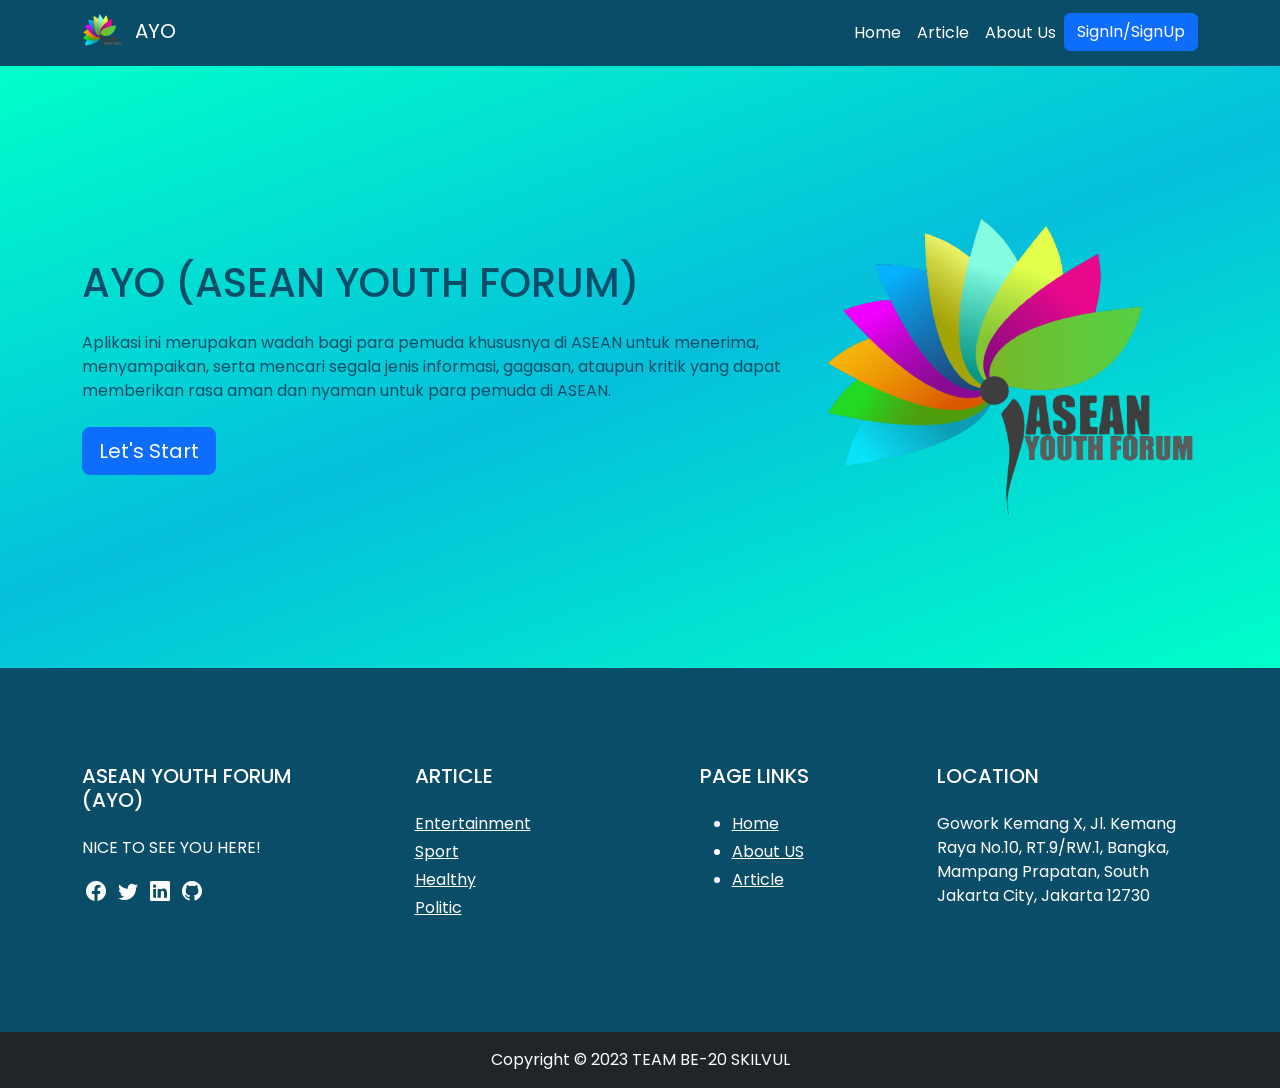
==== index.html @ 5d2f072d "Merge pull request #22 from midnightanggel/improvement/create-aboutUs-page Improvement/create about " ====
<!DOCTYPE html>
<html lang="en">
<head>
    <meta charset="UTF-8">
    <meta http-equiv="X-UA-Compatible" content="IE=edge">
    <meta name="viewport" content="width=device-width, initial-scale=1.0">
    <link href="https://cdn.jsdelivr.net/npm/bootstrap@5.3.0-alpha3/dist/css/bootstrap.min.css" rel="stylesheet">
    <script src="https://cdn.jsdelivr.net/npm/bootstrap@5.3.0-alpha3/dist/js/bootstrap.bundle.min.js"></script>
    <link rel="stylesheet" href="https://cdn.jsdelivr.net/npm/bootstrap-icons@1.10.5/font/bootstrap-icons.css">
    <link rel="stylesheet" href="style.css">
    <title>AYO</title>
</head>
<body>
    <!-- Start Navbar -->
    <nav class="navbar navbar-expand-lg" style="background-color: #0a4d68;">
        <div class="container">
            <a class="navbar-brand text-white" href="index.html">
                <img src="assets/Pic/Logo.png" alt="Logo" width="40" height="40" class="me-2">
                AYO
              </a>
        <button class="navbar-toggler" type="button" data-bs-toggle="collapse" data-bs-target="#navbarSupportedContent" aria-controls="navbarSupportedContent" aria-expanded="false" aria-label="Toggle navigation">
            <span class="navbar-toggler-icon"></span>
        </button>
        <div class="collapse navbar-collapse" id="navbarSupportedContent">
            <ul class="navbar-nav ms-auto mb-2 mb-lg-0">
                <li class="nav-item">
                    <a class="nav-link active text-white" aria-current="page" href="#home">Home</a>
                </li>
                <li class="nav-item">
                    <a class="nav-link text-white" href="article.html">Article</a>
                </li>
                <li class="nav-item">
                    <a class="nav-link text-white" href="AboutUs.html">About Us</a>
                </li>
                <a href="#">
                    <button class="btn btn-primary text-white" type="submit">SignIn/SignUp</button>
                </a>
            </ul>
          </div>
        </div>
    </nav>
    <!-- End Navbar -->

    <!-- Start Content -->
    <section class="p-5 text-center text-sm-start" id="home" style="background-image: linear-gradient(160Deg,#00FFCA,#05BFDB, #00FFCA);">
        <div class="container py-5">
            <div class="d-sm-flex align-items-center justify-content-between py-5">
                <div>
                    <h1 style="color: #0a4d68;">AYO (ASEAN YOUTH FORUM)</h1>
                    <p class="my-4" style="color: #0a4d68;">
                        Aplikasi ini merupakan wadah bagi para pemuda khususnya di ASEAN 
                        untuk menerima, menyampaikan, serta mencari segala jenis informasi, gagasan, ataupun kritik 
                        yang dapat memberikan rasa aman dan nyaman untuk para pemuda di ASEAN.
                    </p>
                    <button class="btn btn-primary btn-lg text-white">Let's Start</button>
                </div>
                <a href="#">
                    <img src="assets/Pic/Logo.png" alt="Logo" class="img-fluid" width="1000">
                </a>
            </div>
        </div>
    </section>
    <!-- End Content -->

    <!-- Start Section Footer -->
    <footer class="p-5 page-footer text-md-left" style="background-color: #0a4d68;">
        <div class="container py-5">
            <div class="row g-4">
                <div class="col-lg-3 col-md-6">
                    <h5 class="text-uppercase font-weight-bold mb-4 text-white">
                        ASEAN YOUTH FORUM (AYO)
                    </h5>
                    <p class="text-white">
                        NICE TO SEE YOU HERE!
                    </p>
                    <a href="#"><i class="bi bi-facebook text-white mx-1 lead"></i></a>
                    <a href="#"><i class="bi bi-twitter text-white mx-1 lead"></i></a>
                    <a href="#"><i class="bi bi-linkedin text-white mx-1 lead"></i></a>
                    <a href="#"><i class="bi bi-github text-white mx-1 lead"></i></a>
                </div>
                <div class="col-lg-2 col-md-2 mx-auto">
                    <h5 class="text-uppercase font-weight-bold mb-4 text-white">Article</h5>
                    <ul class="list-unstyled">
                        <li class="mb-1 text-white"><a class="text-white" href="#">Entertainment</a></li>
                        <li class="mb-1 text-white"><a class="text-white" href="#">Sport</a></li>
                        <li class="mb-1 text-white"><a class="text-white" href="#">Healthy</a></li>
                        <li class="mb-1 text-white"><a class="text-white" href="#">Politic</a></li>
                    </ul>
                </div>
                <div class="col-lg-2 col-md-2 mx-auto">
                    <h5 class="text-uppercase font-weight-bold mb-4 text-white">Page Links</h5>
                    <ul class="list-styled">
                        <li class="mb-1 text-white"><a class="text-white" href="index.html">Home</a></li>
                        <li class="mb-1 text-white"><a class="text-white" href="#aboutus">About US</a></li>
                        <li class="mb-1 text-white"><a class="text-white" href="article.html">Article</a></li>
                    </ul>
                </div>
                <div class="col-lg-3 col-xs-12 location">
                    <h5 class="text-uppercase font-weight-bold mb-4 text-white">Location</h5>
                    <p class="d-flex text-white">
                        Gowork Kemang X, Jl. Kemang Raya No.10, RT.9/RW.1, Bangka, Mampang Prapatan, South Jakarta City, Jakarta 12730
                    </p>
                </div>
            </div>
        </div>
    </footer>
    <!-- End Section Footer -->

    <!-- Start Bottom Footer -->
    <footer class="p-3 bg-dark text-white text-center position-relative">
        <div class="container">
            <p class="mb-0">
                Copyright &copy; 2023 TEAM BE-20 SKILVUL
            </p>
        </div>
    </footer>
    <!-- End Bottom Footer -->
</body>
</html>
---- style.css ----
@import './utilities/bootstrap-api-utilities';

@import "~bootstrap/scss/bootstrap";

@import url('https://fonts.googleapis.com/css2?family=Poppins:ital,wght@0,300;0,500;1,400&display=swap');

:root{
    --bs-body-font-family: 'Poppins', sans-serif;
}

.card-article:hover{
    background: linear-gradient(160Deg,#00FFCA,#05BFDB, #00FFCA);
}
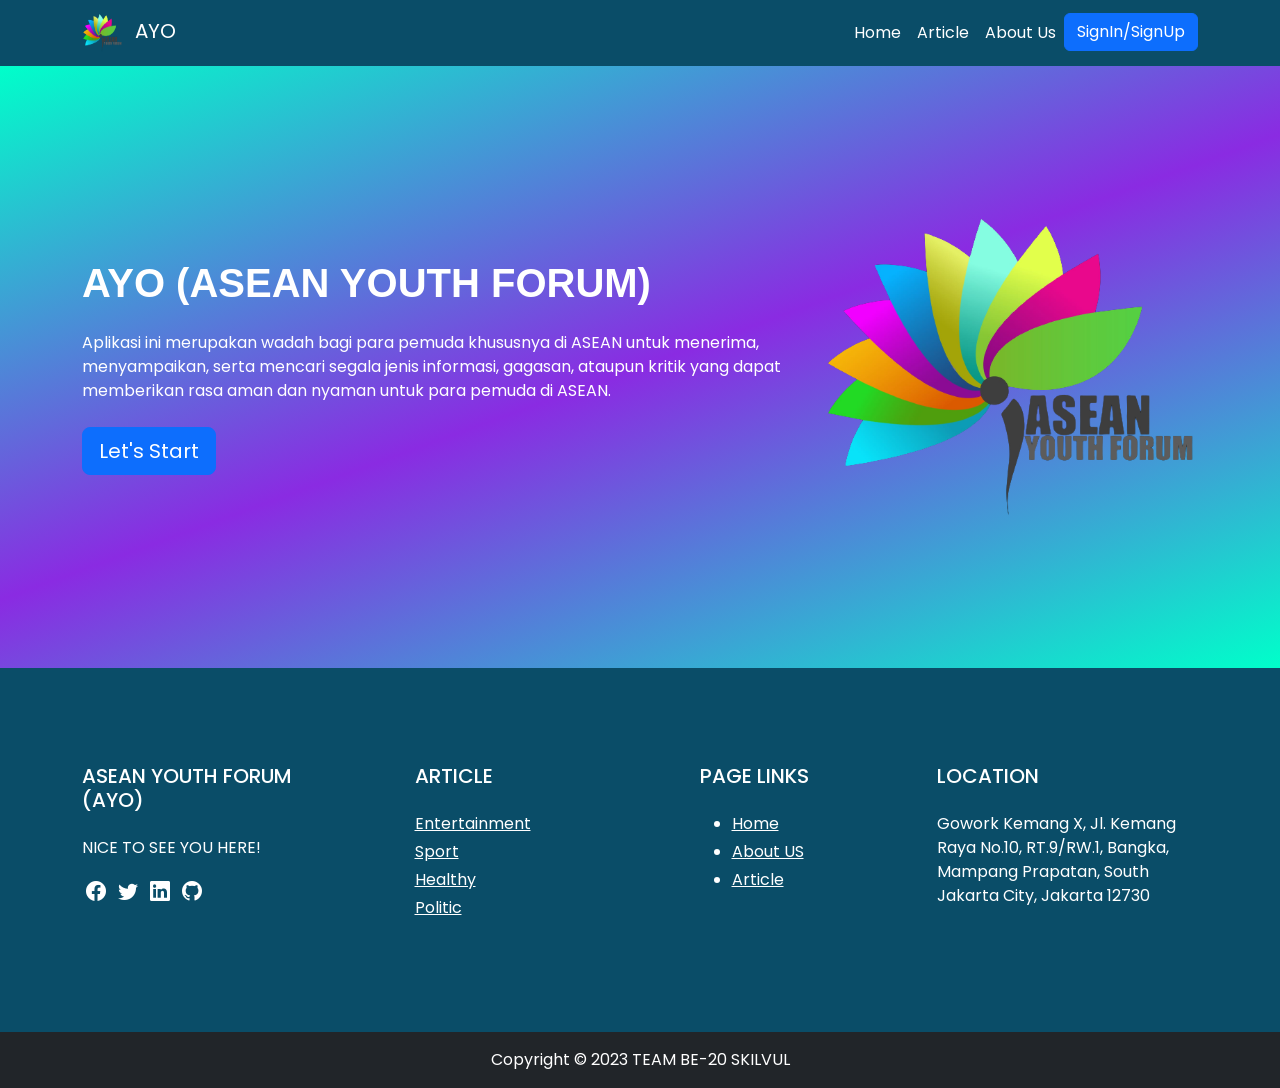
==== commit bba6610c: "improvement: update home page" ====
--- a/index.html
+++ b/index.html
@@ -42,12 +42,12 @@
     <!-- End Navbar -->
 
     <!-- Start Content -->
-    <section class="p-5 text-center text-sm-start" id="home" style="background-image: linear-gradient(160Deg,#00FFCA,#05BFDB, #00FFCA);">
+    <section class="p-5 text-center text-sm-start" id="home" style="background-image: linear-gradient(160Deg,#00FFCA,#8a2be2, #00FFCA);">
         <div class="container py-5">
             <div class="d-sm-flex align-items-center justify-content-between py-5">
                 <div>
-                    <h1 style="color: #0a4d68;">AYO (ASEAN YOUTH FORUM)</h1>
-                    <p class="my-4" style="color: #0a4d68;">
+                    <h1 style="color: #ffffff;"> <strong>AYO (ASEAN YOUTH FORUM)</strong></h1>
+                    <p class="my-4" style="color: rgb(255, 255, 255);">
                         Aplikasi ini merupakan wadah bagi para pemuda khususnya di ASEAN 
                         untuk menerima, menyampaikan, serta mencari segala jenis informasi, gagasan, ataupun kritik 
                         yang dapat memberikan rasa aman dan nyaman untuk para pemuda di ASEAN.
@@ -90,8 +90,8 @@
                 <div class="col-lg-2 col-md-2 mx-auto">
                     <h5 class="text-uppercase font-weight-bold mb-4 text-white">Page Links</h5>
                     <ul class="list-styled">
-                        <li class="mb-1 text-white"><a class="text-white" href="index.html">Home</a></li>
-                        <li class="mb-1 text-white"><a class="text-white" href="#aboutus">About US</a></li>
+                        <li class="mb-1 text-white"><a class="text-white" href="#home">Home</a></li>
+                        <li class="mb-1 text-white"><a class="text-white" href="AboutUs.html">About US</a></li>
                         <li class="mb-1 text-white"><a class="text-white" href="article.html">Article</a></li>
                     </ul>
                 </div>
--- a/style.css
+++ b/style.css
@@ -10,4 +10,62 @@
 
 .card-article:hover{
     background: linear-gradient(160Deg,#00FFCA,#05BFDB, #00FFCA);
-}+}
+
+/*--------------------------------------------------------------
+# Breadcrumbs
+--------------------------------------------------------------*/
+.breadcrumbs {
+    padding: 140px 0 60px 0;
+    min-height: 30vh;
+    position: relative;
+    background-size: cover;
+    background-position: center;
+    background-repeat: no-repeat;
+  }
+  
+  .breadcrumbs:before {
+    content: "";
+    background-color: rgba(27, 47, 69, 0.7);
+    position: absolute;
+    inset: 0;
+  }
+  
+  .breadcrumbs h2 {
+    font-size: 56px;
+    font-weight: 500;
+    color: #fff;
+    font-family: var(--font-secondary);
+  }
+  
+  .breadcrumbs ol {
+    display: flex;
+    flex-wrap: wrap;
+    list-style: none;
+    padding: 0 0 10px 0;
+    margin: 0;
+    font-size: 16px;
+    font-weight: 600;
+    color: var(--color-primary);
+  }
+  
+  .breadcrumbs ol a {
+    color: rgba(255, 255, 255, 0.8);
+    transition: 0.3s;
+  }
+  
+  .breadcrumbs ol a:hover {
+    text-decoration: underline;
+  }
+  
+  .breadcrumbs ol li+li {
+    padding-left: 10px;
+    color: #56b8e6;
+  }
+  
+  .breadcrumbs ol li+li::before {
+    display: inline-block;
+    padding-right: 10px;
+    color: #fff;
+    content:"/";
+  }
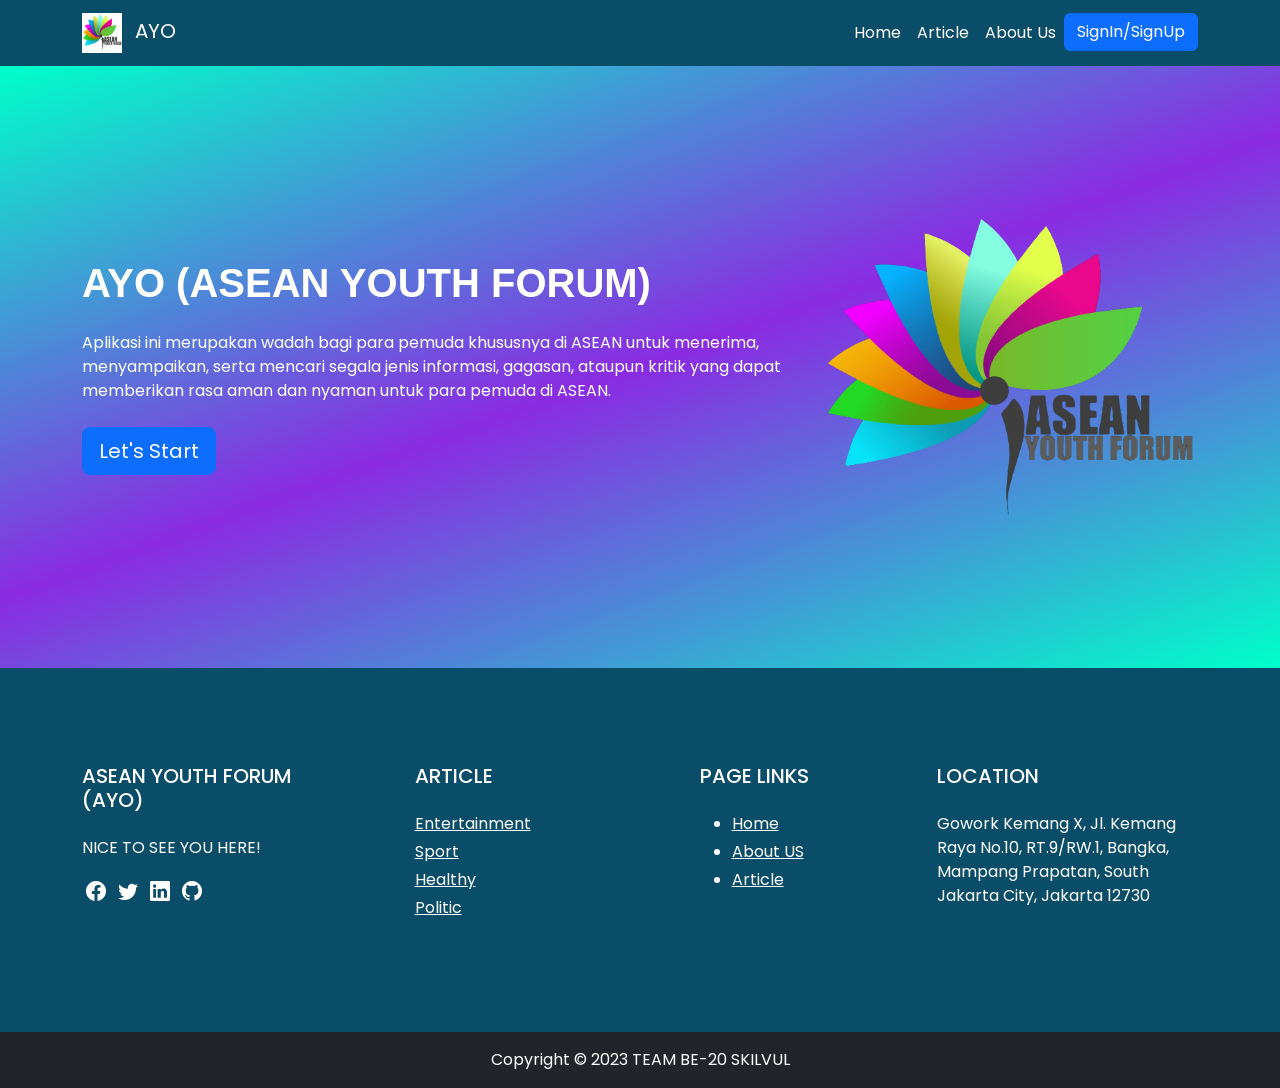
==== commit 7a4b75aa: "improvement: update navbar" ====
--- a/index.html
+++ b/index.html
@@ -15,7 +15,7 @@
     <nav class="navbar navbar-expand-lg" style="background-color: #0a4d68;">
         <div class="container">
             <a class="navbar-brand text-white" href="index.html">
-                <img src="assets/Pic/Logo.png" alt="Logo" width="40" height="40" class="me-2">
+                <img src="assets/Pic/AYO logo.jfif" alt="Logo" width="40" height="40" class="me-2">
                 AYO
               </a>
         <button class="navbar-toggler" type="button" data-bs-toggle="collapse" data-bs-target="#navbarSupportedContent" aria-controls="navbarSupportedContent" aria-expanded="false" aria-label="Toggle navigation">
@@ -32,7 +32,7 @@
                 <li class="nav-item">
                     <a class="nav-link text-white" href="AboutUs.html">About Us</a>
                 </li>
-                <a href="#">
+                <a href="Login.html">
                     <button class="btn btn-primary text-white" type="submit">SignIn/SignUp</button>
                 </a>
             </ul>
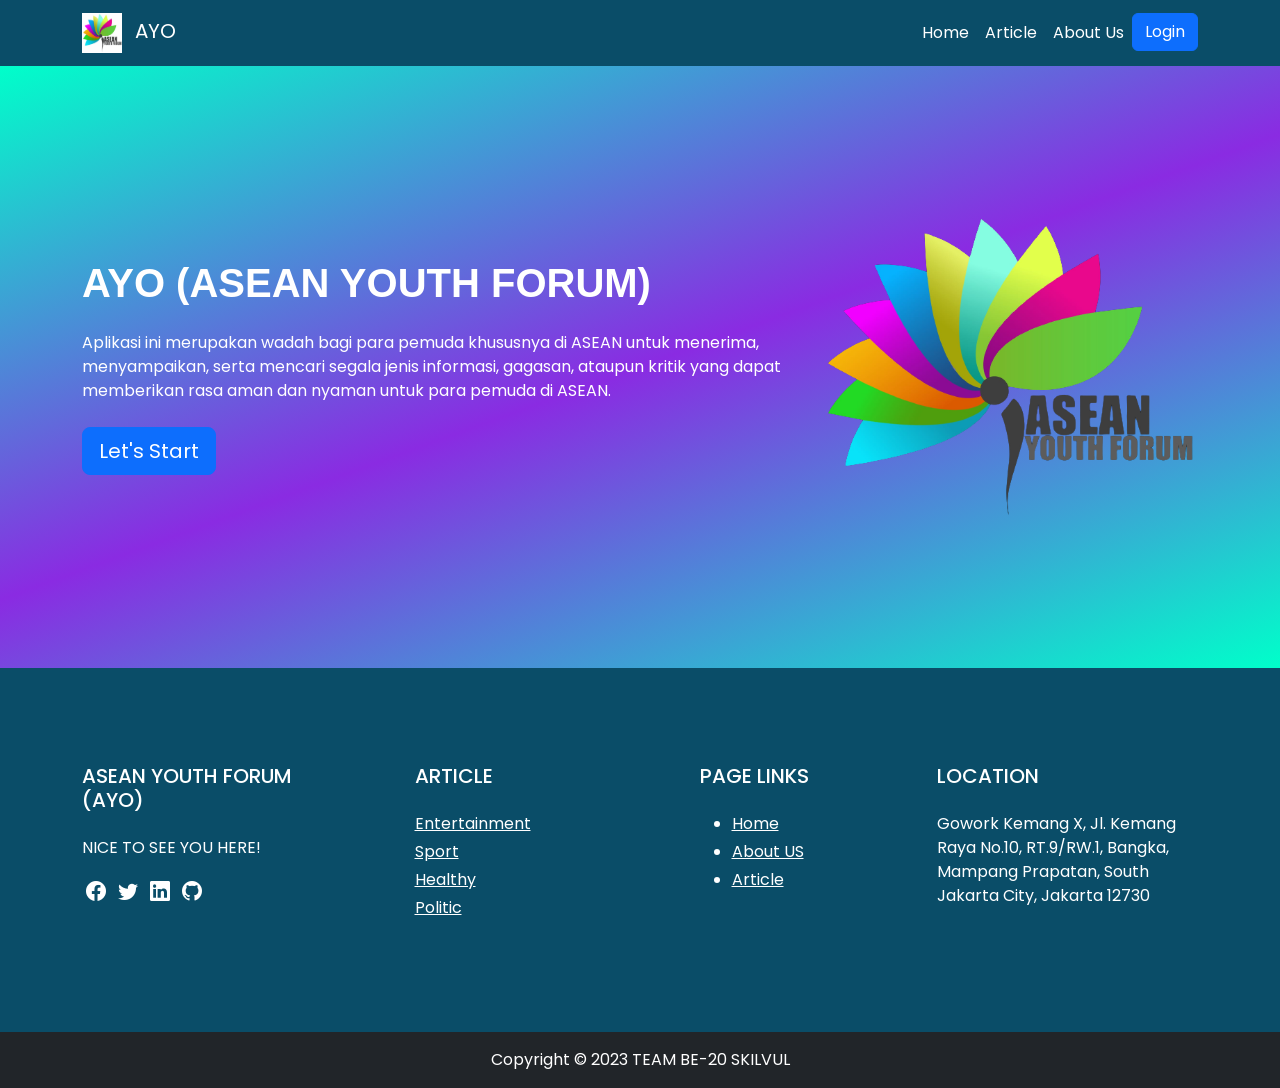
==== commit 713cf385: "ada perubahan" ====
--- a/index.html
+++ b/index.html
@@ -8,7 +8,10 @@
     <script src="https://cdn.jsdelivr.net/npm/bootstrap@5.3.0-alpha3/dist/js/bootstrap.bundle.min.js"></script>
     <link rel="stylesheet" href="https://cdn.jsdelivr.net/npm/bootstrap-icons@1.10.5/font/bootstrap-icons.css">
     <link rel="stylesheet" href="style.css">
+    <script src="modules/home.js" type="module"></script>
     <title>AYO</title>
+    <link href="assets/Pic/AYO logo.jfif" rel="icon">
+    <link href="assets/Pic/AYO logo.jfif" rel="apple-touch-icon">
 </head>
 <body>
     <!-- Start Navbar -->
@@ -32,9 +35,11 @@
                 <li class="nav-item">
                     <a class="nav-link text-white" href="AboutUs.html">About Us</a>
                 </li>
-                <a href="Login.html">
-                    <button class="btn btn-primary text-white" type="submit">SignIn/SignUp</button>
-                </a>
+                <div id="btnlogin">
+                    <a href="Login.html">
+                        <button class="btn btn-primary text-white" type="submit" >Login</button>
+                    </a>
+                </div>
             </ul>
           </div>
         </div>
@@ -116,4 +121,5 @@
     </footer>
     <!-- End Bottom Footer -->
 </body>
+<script src="modules/home.js" type="module"></script>
 </html>
